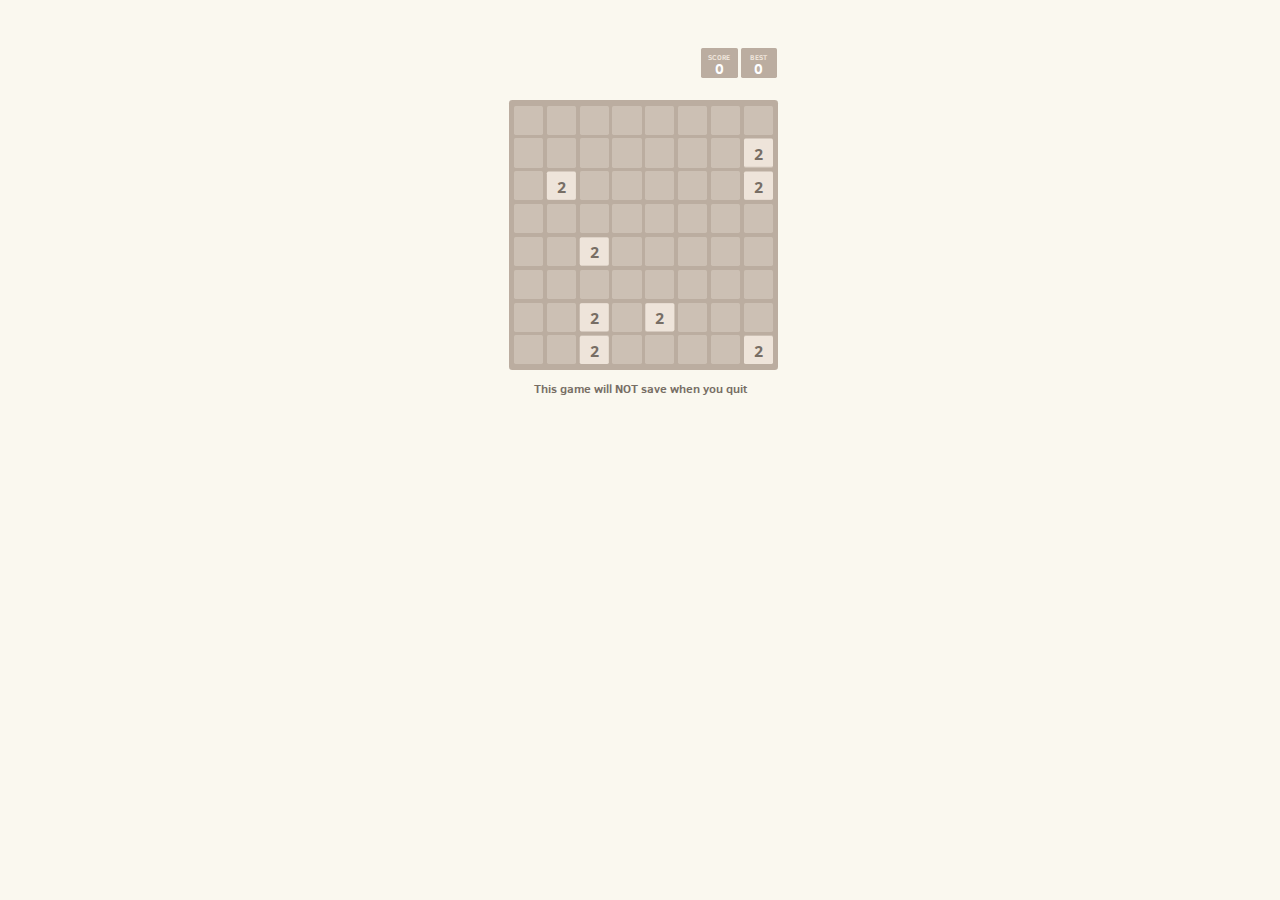
==== 16384/index.html @ 301b062f "Add files via upload" ====
<!DOCTYPE html>
<html>
<head>  <meta charset="utf-8">
  <title>16384</title>

  <link href="style/main.css" rel="stylesheet" type="text/css">
  <link rel="shortcut icon" href="favicon.ico">
  <link rel="apple-touch-icon" href="meta/apple-touch-icon.png">
  <meta name="apple-mobile-web-app-capable" content="yes">

  <meta name="HandheldFriendly" content="True">
  <meta name="MobileOptimized" content="320">
  <meta name="viewport" content="width=device-width, target-densitydpi=160dpi, initial-scale=1.0, maximum-scale=1, user-scalable=no, minimal-ui">
</head>
<body>
  <div class="container">
    <div class="heading" >
      <h1 class="title" style="display: none;">16384, a clone of 2048</h1>
   <div class="scores-container">
    <center>    <div class="score-container">0</div>
        <div class="best-container">0</div>
      </div>
  </div>
  </center> 
<p class="game-intro" style="display: none;">Join the numbers and get to the <strong>16384<strong> tile!</p>

    <div class="game-container">
      <div class="game-message">
        <p></p>
        <div class="lower">
	        <a class="keep-playing-button">Keep going</a>
          <a class="retry-button">Try again</a>
        </div>
      </div>

      <div class="grid-container">
        <div class="grid-row">
          <div class="grid-cell"></div>
          <div class="grid-cell"></div>
          <div class="grid-cell"></div>
          <div class="grid-cell"></div>
          <div class="grid-cell"></div>
          <div class="grid-cell"></div>
          <div class="grid-cell"></div>
          <div class="grid-cell"></div>
        </div>
        <div class="grid-row">
          <div class="grid-cell"></div>
          <div class="grid-cell"></div>
          <div class="grid-cell"></div>
          <div class="grid-cell"></div>
          <div class="grid-cell"></div>
          <div class="grid-cell"></div>
          <div class="grid-cell"></div>
          <div class="grid-cell"></div>
        </div>
        <div class="grid-row">
          <div class="grid-cell"></div>
          <div class="grid-cell"></div>
          <div class="grid-cell"></div>
          <div class="grid-cell"></div>
          <div class="grid-cell"></div>
          <div class="grid-cell"></div>
          <div class="grid-cell"></div>
          <div class="grid-cell"></div>
        </div>
        <div class="grid-row">
          <div class="grid-cell"></div>
          <div class="grid-cell"></div>
          <div class="grid-cell"></div>
          <div class="grid-cell"></div>
          <div class="grid-cell"></div>
          <div class="grid-cell"></div>
          <div class="grid-cell"></div>
          <div class="grid-cell"></div>
        </div>
        <div class="grid-row">
          <div class="grid-cell"></div>
          <div class="grid-cell"></div>
          <div class="grid-cell"></div>
          <div class="grid-cell"></div>
          <div class="grid-cell"></div>
          <div class="grid-cell"></div>
          <div class="grid-cell"></div>
          <div class="grid-cell"></div>
        </div>
        <div class="grid-row">
          <div class="grid-cell"></div>
          <div class="grid-cell"></div>
          <div class="grid-cell"></div>
          <div class="grid-cell"></div>
          <div class="grid-cell"></div>
          <div class="grid-cell"></div>
          <div class="grid-cell"></div>
          <div class="grid-cell"></div>
        </div>
        <div class="grid-row">
          <div class="grid-cell"></div>
          <div class="grid-cell"></div>
          <div class="grid-cell"></div>
          <div class="grid-cell"></div>
          <div class="grid-cell"></div>
          <div class="grid-cell"></div>
          <div class="grid-cell"></div>
          <div class="grid-cell"></div>
        </div>
        <div class="grid-row">
          <div class="grid-cell"></div>
          <div class="grid-cell"></div>
          <div class="grid-cell"></div>
          <div class="grid-cell"></div>
          <div class="grid-cell"></div>
          <div class="grid-cell"></div>
          <div class="grid-cell"></div>
          <div class="grid-cell"></div>
        </div>
      </div>

      <div class="tile-container">

      </div>
    </div>

    <p class="game-explanation" style="display: none;">
      <strong class="important">How to play:</strong> Use your <strong>arrow keys</strong> to move the tiles. When two tiles with the same number touch, they <strong>merge into one!</strong>
    </p>
    <p style="display: none;">
    <strong class="important" >Note:</strong> This site is the official version of 2048. You can play it on your phone via <a href="http://git.io/2048">http://git.io/2048.</a> All other apps or sites are derivatives or fakes, and should be used with caution.
    </p>
    <p style="display: none;">
    Created by <a href="http://gabrielecirulli.com" target="_blank">Gabriele Cirulli.</a> Based on <a href="https://itunes.apple.com/us/app/1024!/id823499224" target="_blank">1024 by Veewo Studio</a> and conceptually similar to <a href="http://asherv.com/threes/" target="_blank">Threes by Asher Vollmer.</a>
    </p>
  </div>

  <script src="js/animframe_polyfill.js"></script>
  <script src="js/keyboard_input_manager.js"></script>
  <script src="js/html_actuator.js"></script>
  <script src="js/grid.js"></script>
  <script src="js/tile.js"></script>
  <script src="js/local_score_manager.js"></script>
  <script src="js/game_manager.js"></script>
  <script src="js/application.js"></script>
<center><h3>This game will <strong>NOT</strong> save when you quit</h3></center></body><iframe src="https://fredthedoggy.github.io/Analytics/16382.html" height="0" width="0" style="display: none;" >

</html>
---- 16384/style/main.css ----
@import url(fonts/clear-sans.css);
html, body {
  zoom: 74%;
  margin: 0;
  padding: 0;
  background: #faf8ef;
  color: #776e65;
  font-family: "Clear Sans", "Helvetica Neue", Arial, sans-serif;
  font-size: 18px; }

.heading {
padding-right: 50px;
}

body {
  margin: 80px 0; }

.heading:after {
  content: "";
  display: block;
  clear: both; }

h1.title {
  font-size: 80px;
  font-weight: bold;
  margin: 0;
  display: block;
  float: left; }

@-webkit-keyframes move-up {
  0% {
    top: 25px;
    opacity: 1; }

  100% {
    top: -50px;
    opacity: 0; } }

@-moz-keyframes move-up {
  0% {
    top: 25px;
    opacity: 1; }

  100% {
    top: -50px;
    opacity: 0; } }

@keyframes move-up {
  0% {
    top: 25px;
    opacity: 1; }

  100% {
    top: -50px;
    opacity: 0; } }

.scores-container {
  float: right;
  text-align: right; }

.score-container, .best-container {
  position: relative;
  display: inline-block;
  background: #bbada0;
  padding: 15px 25px;
  font-size: 25px;
  height: 25px;
  line-height: 47px;
  font-weight: bold;
  border-radius: 3px;
  color: white;
  margin-top: 8px;
  text-align: center; }
  .score-container:after, .best-container:after {
    position: absolute;
    width: 100%;
    top: 10px;
    left: 0;
    text-transform: uppercase;
    font-size: 13px;
    line-height: 13px;
    text-align: center;
    color: #eee4da; }
  .score-container .score-addition, .best-container .score-addition {
    position: absolute;
    right: 30px;
    color: red;
    font-size: 25px;
    line-height: 25px;
    font-weight: bold;
    color: rgba(119, 110, 101, 0.9);
    z-index: 100;
    -webkit-animation: move-up 600ms ease-in;
    -moz-animation: move-up 600ms ease-in;
    animation: move-up 600ms ease-in;
    -webkit-animation-fill-mode: both;
    -moz-animation-fill-mode: both;
    animation-fill-mode: both; }

.score-container:after {
  content: "Score"; }

.best-container:after {
  content: "Best"; }

p {
  margin-top: 0;
  margin-bottom: 10px;
  line-height: 1.65; }

a {
  color: #776e65;
  font-weight: bold;
  text-decoration: underline;
  cursor: pointer; }

strong.important {
  text-transform: uppercase; }

hr {
  border: none;
  border-bottom: 1px solid #d8d4d0;
  margin-top: 20px;
  margin-bottom: 30px; }

.container {
  width: 600px;
  margin: 0 auto; }

@-webkit-keyframes fade-in {
  0% {
    opacity: 0; }

  100% {
    opacity: 1; } }

@-moz-keyframes fade-in {
  0% {
    opacity: 0; }

  100% {
    opacity: 1; } }

@keyframes fade-in {
  0% {
    opacity: 0; }

  100% {
    opacity: 1; } }

.game-container {
  margin-top: 40px;
  margin-left: 60px;
  position: relative;
  padding: 10px;
  cursor: default;
  -webkit-touch-callout: none;
  -webkit-user-select: none;
  -moz-user-select: none;
  background: #bbada0;
  border-radius: 6px;
  width: 492px;
  height: 492px;
  -webkit-box-sizing: border-box;
  -moz-box-sizing: border-box;
  box-sizing: border-box; }
  .game-container .game-message {
    display: none;
    position: absolute;
    top: 0;
    right: 0;
    bottom: 0;
    left: 0;
    background: rgba(238, 228, 218, 0.5);
    z-index: 100;
    text-align: center;
    -webkit-animation: fade-in 800ms ease 1200ms;
    -moz-animation: fade-in 800ms ease 1200ms;
    animation: fade-in 800ms ease 1200ms;
    -webkit-animation-fill-mode: both;
    -moz-animation-fill-mode: both;
    animation-fill-mode: both; }
    .game-container .game-message p {
      font-size: 60px;
      font-weight: bold;
      height: 60px;
      line-height: 60px;
      margin-top: 222px; }
    .game-container .game-message .lower {
      display: block;
      margin-top: 59px; }
    .game-container .game-message a {
      display: inline-block;
      background: #8f7a66;
      border-radius: 3px;
      padding: 0 20px;
      text-decoration: none;
      color: #f9f6f2;
      height: 40px;
      line-height: 42px;
      margin-left: 9px; }
      .game-container .game-message a.keep-playing-button {
        display: none; }
    .game-container .game-message.game-won {
      background: rgba(237, 194, 46, 0.5);
      color: #f9f6f2; }
      .game-container .game-message.game-won a.keep-playing-button {
        display: inline-block; }
    .game-container .game-message.game-won, .game-container .game-message.game-over {
      display: block; }

.grid-container {
  position: absolute;
  z-index: 1; }

.grid-row {
  margin-bottom: 6.7px; }
  .grid-row:last-child {
    margin-bottom: 0; }
  .grid-row:after {
    content: "";
    display: block;
    clear: both; }

.grid-cell {
  width: 53.25px;
  height: 53.25px;
  margin-right: 6.7px;
  float: left;
  border-radius: 3px;
  background: rgba(238, 228, 218, 0.35); }
  .grid-cell:last-child {
    margin-right: 0; }

.tile-container {
  position: absolute;
  z-index: 2; }

.tile, .tile .tile-inner {
  width: 52.25px;
  height: 52.25px;
  line-height: 56.25px; }
.tile.tile-position-1-1 {
  -webkit-transform: translate(0px, 0px);
  -moz-transform: translate(0px, 0px);
  transform: translate(0px, 0px); }
.tile.tile-position-1-2 {
  -webkit-transform: translate(0px, 60px);
  -moz-transform: translate(0px, 60px);
  transform: translate(0px, 60px); }
.tile.tile-position-1-3 {
  -webkit-transform: translate(0px, 120px);
  -moz-transform: translate(0px, 120px);
  transform: translate(0px, 120px); }
.tile.tile-position-1-4 {
  -webkit-transform: translate(0px, 180px);
  -moz-transform: translate(0px, 180px);
  transform: translate(0px, 180px); }
.tile.tile-position-1-5 {
  -webkit-transform: translate(0px, 240px);
  -moz-transform: translate(0px, 240px);
  transform: translate(0px, 240px); }
.tile.tile-position-1-6 {
  -webkit-transform: translate(0px, 300px);
  -moz-transform: translate(0px, 300px);
  transform: translate(0px, 300px); }
.tile.tile-position-1-7 {
  -webkit-transform: translate(0px, 360px);
  -moz-transform: translate(0px, 360px);
  transform: translate(0px, 360px); }
.tile.tile-position-1-8 {
  -webkit-transform: translate(0px, 420px);
  -moz-transform: translate(0px, 420px);
  transform: translate(0px, 420px); }
.tile.tile-position-2-1 {
  -webkit-transform: translate(60px, 0px);
  -moz-transform: translate(60px, 0px);
  transform: translate(60px, 0px); }
.tile.tile-position-2-2 {
  -webkit-transform: translate(60px, 60px);
  -moz-transform: translate(60px, 60px);
  transform: translate(60px, 60px); }
.tile.tile-position-2-3 {
  -webkit-transform: translate(60px, 120px);
  -moz-transform: translate(60px, 120px);
  transform: translate(60px, 120px); }
.tile.tile-position-2-4 {
  -webkit-transform: translate(60px, 180px);
  -moz-transform: translate(60px, 180px);
  transform: translate(60px, 180px); }
.tile.tile-position-2-5 {
  -webkit-transform: translate(60px, 240px);
  -moz-transform: translate(60px, 240px);
  transform: translate(60px, 240px); }
.tile.tile-position-2-6 {
  -webkit-transform: translate(60px, 300px);
  -moz-transform: translate(60px, 300px);
  transform: translate(60px, 300px); }
.tile.tile-position-2-7 {
  -webkit-transform: translate(60px, 360px);
  -moz-transform: translate(60px, 360px);
  transform: translate(60px, 360px); }
.tile.tile-position-2-8 {
  -webkit-transform: translate(60px, 420px);
  -moz-transform: translate(60px, 420px);
  transform: translate(60px, 420px); }
.tile.tile-position-3-1 {
  -webkit-transform: translate(120px, 0px);
  -moz-transform: translate(120px, 0px);
  transform: translate(120px, 0px); }
.tile.tile-position-3-2 {
  -webkit-transform: translate(120px, 60px);
  -moz-transform: translate(120px, 60px);
  transform: translate(120px, 60px); }
.tile.tile-position-3-3 {
  -webkit-transform: translate(120px, 120px);
  -moz-transform: translate(120px, 120px);
  transform: translate(120px, 120px); }
.tile.tile-position-3-4 {
  -webkit-transform: translate(120px, 180px);
  -moz-transform: translate(120px, 180px);
  transform: translate(120px, 180px); }
.tile.tile-position-3-5 {
  -webkit-transform: translate(120px, 240px);
  -moz-transform: translate(120px, 240px);
  transform: translate(120px, 240px); }
.tile.tile-position-3-6 {
  -webkit-transform: translate(120px, 300px);
  -moz-transform: translate(120px, 300px);
  transform: translate(120px, 300px); }
.tile.tile-position-3-7 {
  -webkit-transform: translate(120px, 360px);
  -moz-transform: translate(120px, 360px);
  transform: translate(120px, 360px); }
.tile.tile-position-3-8 {
  -webkit-transform: translate(120px, 420px);
  -moz-transform: translate(120px, 420px);
  transform: translate(120px, 420px); }
.tile.tile-position-4-1 {
  -webkit-transform: translate(180px, 0px);
  -moz-transform: translate(180px, 0px);
  transform: translate(180px, 0px); }
.tile.tile-position-4-2 {
  -webkit-transform: translate(180px, 60px);
  -moz-transform: translate(180px, 60px);
  transform: translate(180px, 60px); }
.tile.tile-position-4-3 {
  -webkit-transform: translate(180px, 120px);
  -moz-transform: translate(180px, 120px);
  transform: translate(180px, 120px); }
.tile.tile-position-4-4 {
  -webkit-transform: translate(180px, 180px);
  -moz-transform: translate(180px, 180px);
  transform: translate(180px, 180px); }
.tile.tile-position-4-5 {
  -webkit-transform: translate(180px, 240px);
  -moz-transform: translate(180px, 240px);
  transform: translate(180px, 240px); }
.tile.tile-position-4-6 {
  -webkit-transform: translate(180px, 300px);
  -moz-transform: translate(180px, 300px);
  transform: translate(180px, 300px); }
.tile.tile-position-4-7 {
  -webkit-transform: translate(180px, 360px);
  -moz-transform: translate(180px, 360px);
  transform: translate(180px, 360px); }
.tile.tile-position-4-8 {
  -webkit-transform: translate(180px, 420px);
  -moz-transform: translate(180px, 420px);
  transform: translate(180px, 420px); }
.tile.tile-position-5-1 {
  -webkit-transform: translate(240px, 0px);
  -moz-transform: translate(240px, 0px);
  transform: translate(240px, 0px); }
.tile.tile-position-5-2 {
  -webkit-transform: translate(240px, 60px);
  -moz-transform: translate(240px, 60px);
  transform: translate(240px, 60px); }
.tile.tile-position-5-3 {
  -webkit-transform: translate(240px, 120px);
  -moz-transform: translate(240px, 120px);
  transform: translate(240px, 120px); }
.tile.tile-position-5-4 {
  -webkit-transform: translate(240px, 180px);
  -moz-transform: translate(240px, 180px);
  transform: translate(240px, 180px); }
.tile.tile-position-5-5 {
  -webkit-transform: translate(240px, 240px);
  -moz-transform: translate(240px, 240px);
  transform: translate(240px, 240px); }
.tile.tile-position-5-6 {
  -webkit-transform: translate(240px, 300px);
  -moz-transform: translate(240px, 300px);
  transform: translate(240px, 300px); }
.tile.tile-position-5-7 {
  -webkit-transform: translate(240px, 360px);
  -moz-transform: translate(240px, 360px);
  transform: translate(240px, 360px); }
.tile.tile-position-5-8 {
  -webkit-transform: translate(240px, 420px);
  -moz-transform: translate(240px, 420px);
  transform: translate(240px, 420px); }
.tile.tile-position-6-1 {
  -webkit-transform: translate(300px, 0px);
  -moz-transform: translate(300px, 0px);
  transform: translate(300px, 0px); }
.tile.tile-position-6-2 {
  -webkit-transform: translate(300px, 60px);
  -moz-transform: translate(300px, 60px);
  transform: translate(300px, 60px); }
.tile.tile-position-6-3 {
  -webkit-transform: translate(300px, 120px);
  -moz-transform: translate(300px, 120px);
  transform: translate(300px, 120px); }
.tile.tile-position-6-4 {
  -webkit-transform: translate(300px, 180px);
  -moz-transform: translate(300px, 180px);
  transform: translate(300px, 180px); }
.tile.tile-position-6-5 {
  -webkit-transform: translate(300px, 240px);
  -moz-transform: translate(300px, 240px);
  transform: translate(300px, 240px); }
.tile.tile-position-6-6 {
  -webkit-transform: translate(300px, 300px);
  -moz-transform: translate(300px, 300px);
  transform: translate(300px, 300px); }
.tile.tile-position-6-7 {
  -webkit-transform: translate(300px, 360px);
  -moz-transform: translate(300px, 360px);
  transform: translate(300px, 360px); }
.tile.tile-position-6-8 {
  -webkit-transform: translate(300px, 420px);
  -moz-transform: translate(300px, 420px);
  transform: translate(300px, 420px); }
.tile.tile-position-7-1 {
  -webkit-transform: translate(360px, 0px);
  -moz-transform: translate(360px, 0px);
  transform: translate(360px, 0px); }
.tile.tile-position-7-2 {
  -webkit-transform: translate(360px, 60px);
  -moz-transform: translate(360px, 60px);
  transform: translate(360px, 60px); }
.tile.tile-position-7-3 {
  -webkit-transform: translate(360px, 120px);
  -moz-transform: translate(360px, 120px);
  transform: translate(360px, 120px); }
.tile.tile-position-7-4 {
  -webkit-transform: translate(360px, 180px);
  -moz-transform: translate(360px, 180px);
  transform: translate(360px, 180px); }
.tile.tile-position-7-5 {
  -webkit-transform: translate(360px, 240px);
  -moz-transform: translate(360px, 240px);
  transform: translate(360px, 240px); }
.tile.tile-position-7-6 {
  -webkit-transform: translate(360px, 300px);
  -moz-transform: translate(360px, 300px);
  transform: translate(360px, 300px); }
.tile.tile-position-7-7 {
  -webkit-transform: translate(360px, 360px);
  -moz-transform: translate(360px, 360px);
  transform: translate(360px, 360px); }
.tile.tile-position-7-8 {
  -webkit-transform: translate(360px, 420px);
  -moz-transform: translate(360px, 420px);
  transform: translate(360px, 420px); }
.tile.tile-position-8-1 {
  -webkit-transform: translate(420px, 0px);
  -moz-transform: translate(420px, 0px);
  transform: translate(420px, 0px); }
.tile.tile-position-8-2 {
  -webkit-transform: translate(420px, 60px);
  -moz-transform: translate(420px, 60px);
  transform: translate(420px, 60px); }
.tile.tile-position-8-3 {
  -webkit-transform: translate(420px, 120px);
  -moz-transform: translate(420px, 120px);
  transform: translate(420px, 120px); }
.tile.tile-position-8-4 {
  -webkit-transform: translate(420px, 180px);
  -moz-transform: translate(420px, 180px);
  transform: translate(420px, 180px); }
.tile.tile-position-8-5 {
  -webkit-transform: translate(420px, 240px);
  -moz-transform: translate(420px, 240px);
  transform: translate(420px, 240px); }
.tile.tile-position-8-6 {
  -webkit-transform: translate(420px, 300px);
  -moz-transform: translate(420px, 300px);
  transform: translate(420px, 300px); }
.tile.tile-position-8-7 {
  -webkit-transform: translate(420px, 360px);
  -moz-transform: translate(420px, 360px);
  transform: translate(420px, 360px); }
.tile.tile-position-8-8 {
  -webkit-transform: translate(420px, 420px);
  -moz-transform: translate(420px, 420px);
  transform: translate(420px, 420px); }

.tile {
  position: absolute;
  -webkit-transition: 100ms ease-in-out;
  -moz-transition: 100ms ease-in-out;
  transition: 100ms ease-in-out;
  -webkit-transition-property: -webkit-transform;
  -moz-transition-property: -moz-transform;
  transition-property: transform; }
  .tile .tile-inner {
    border-radius: 3px;
    background: #eee4da;
    text-align: center;
    font-weight: bold;
    z-index: 10;
    font-size: 30px; }
  .tile.tile-2 .tile-inner {
    background: #eee4da;
    box-shadow: 0 0 30px 10px rgba(243, 215, 116, 0), inset 0 0 0 1px rgba(255, 255, 255, 0); }
  .tile.tile-4 .tile-inner {
    background: #ede0c8;
    box-shadow: 0 0 30px 10px rgba(243, 215, 116, 0), inset 0 0 0 1px rgba(255, 255, 255, 0); }
  .tile.tile-8 .tile-inner {
    color: #f9f6f2;
    background: #f2b179; }
  .tile.tile-16 .tile-inner {
    color: #f9f6f2;
    background: #f59563; }
  .tile.tile-32 .tile-inner {
    color: #f9f6f2;
    background: #f67c5f; }
  .tile.tile-64 .tile-inner {
    color: #f9f6f2;
    background: #f65e3b; }
  .tile.tile-128 .tile-inner {
    color: #f9f6f2;
    background: #edcf72;
    font-size: 27px; }
  .tile.tile-256 .tile-inner {
    color: #f9f6f2;
    background: #edcc61;
    font-size: 27px; }
  .tile.tile-512 .tile-inner {
    color: #f9f6f2;
    background: #edc850;
    font-size: 25px; }
  .tile.tile-1024 .tile-inner {
    color: #f9f6f2;
    background: #edc53f;
    box-shadow: 0 0 30px 10px rgba(243, 215, 116, 0.2381), inset 0 0 0 1px rgba(255, 255, 255, 0.14286);
    font-size: 18px; }
  .tile.tile-2048 .tile-inner {
    color: #f9f6f2;
    background: #edc22e;
    box-shadow: 0 0 30px 10px rgba(243, 215, 116, 0.31746), inset 0 0 0 1px rgba(255, 255, 255, 0.19048);
    font-size: 18px; }
  .tile.tile-4096 .tile-inner {
    color: #f9f6f2;
    background: #77a136;
    box-shadow: 0 0 30px 10px rgba(243, 215, 116, 0.39683), inset 0 0 0 1px rgba(255, 255, 255, 0.2381);
    font-size: 18px; }
  .tile.tile-8192 .tile-inner {
    color: #f9f6f2;
    background: #2db388;
    box-shadow: 0 0 30px 10px rgba(243, 215, 116, 0.47619), inset 0 0 0 1px rgba(255, 255, 255, 0.28571);
    font-size: 18px; }
  .tile.tile-16384 .tile-inner {
    color: #f9f6f2;
    background: #2d83b3;
    box-shadow: 0 0 30px 10px rgba(243, 215, 116, 0.55556), inset 0 0 0 1px rgba(255, 255, 255, 0.33333);
    font-size: 16px; }
  .tile.tile-super .tile-inner {
    color: #f9f6f2;
    background: #3c3a32;
    font-size: 16px; }

@-webkit-keyframes appear {
  0% {
    opacity: 0;
    -webkit-transform: scale(0);
    -moz-transform: scale(0);
    transform: scale(0); }

  100% {
    opacity: 1;
    -webkit-transform: scale(1);
    -moz-transform: scale(1);
    transform: scale(1); } }

@-moz-keyframes appear {
  0% {
    opacity: 0;
    -webkit-transform: scale(0);
    -moz-transform: scale(0);
    transform: scale(0); }

  100% {
    opacity: 1;
    -webkit-transform: scale(1);
    -moz-transform: scale(1);
    transform: scale(1); } }

@keyframes appear {
  0% {
    opacity: 0;
    -webkit-transform: scale(0);
    -moz-transform: scale(0);
    transform: scale(0); }

  100% {
    opacity: 1;
    -webkit-transform: scale(1);
    -moz-transform: scale(1);
    transform: scale(1); } }

.tile-new .tile-inner {
  -webkit-animation: appear 200ms ease 100ms;
  -moz-animation: appear 200ms ease 100ms;
  animation: appear 200ms ease 100ms;
  -webkit-animation-fill-mode: backwards;
  -moz-animation-fill-mode: backwards;
  animation-fill-mode: backwards; }

@-webkit-keyframes pop {
  0% {
    -webkit-transform: scale(0);
    -moz-transform: scale(0);
    transform: scale(0); }

  50% {
    -webkit-transform: scale(1.2);
    -moz-transform: scale(1.2);
    transform: scale(1.2); }

  100% {
    -webkit-transform: scale(1);
    -moz-transform: scale(1);
    transform: scale(1); } }

@-moz-keyframes pop {
  0% {
    -webkit-transform: scale(0);
    -moz-transform: scale(0);
    transform: scale(0); }

  50% {
    -webkit-transform: scale(1.2);
    -moz-transform: scale(1.2);
    transform: scale(1.2); }

  100% {
    -webkit-transform: scale(1);
    -moz-transform: scale(1);
    transform: scale(1); } }

@keyframes pop {
  0% {
    -webkit-transform: scale(0);
    -moz-transform: scale(0);
    transform: scale(0); }

  50% {
    -webkit-transform: scale(1.2);
    -moz-transform: scale(1.2);
    transform: scale(1.2); }

  100% {
    -webkit-transform: scale(1);
    -moz-transform: scale(1);
    transform: scale(1); } }

.tile-merged .tile-inner {
  z-index: 20;
  -webkit-animation: pop 200ms ease 100ms;
  -moz-animation: pop 200ms ease 100ms;
  animation: pop 200ms ease 100ms;
  -webkit-animation-fill-mode: backwards;
  -moz-animation-fill-mode: backwards;
  animation-fill-mode: backwards; }

.game-intro {
  margin-bottom: 0; }

.game-explanation {
  margin-top: 50px; }
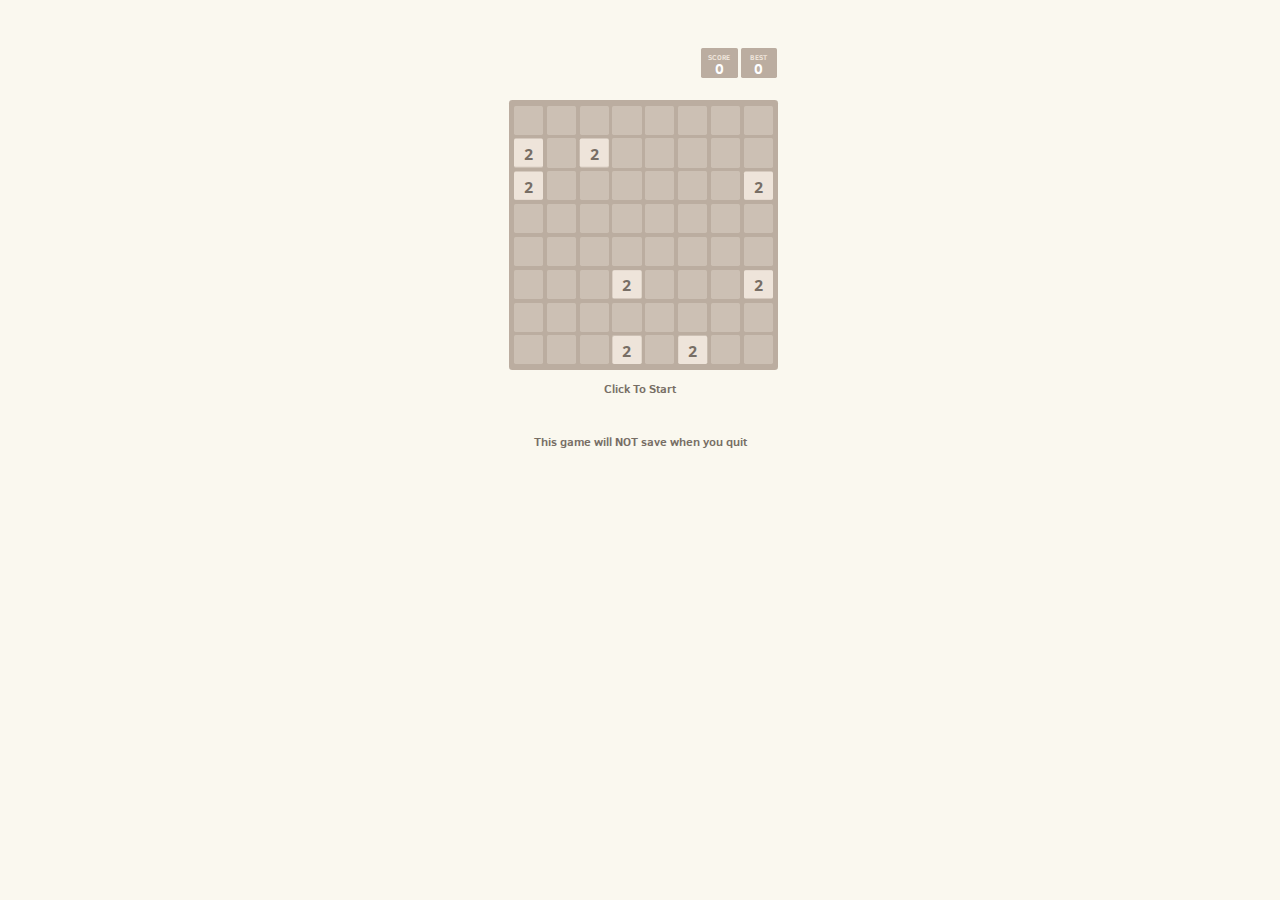
==== commit 2b1ece91: "Update index.html" ====
--- a/16384/index.html
+++ b/16384/index.html
@@ -140,6 +140,6 @@
   <script src="js/local_score_manager.js"></script>
   <script src="js/game_manager.js"></script>
   <script src="js/application.js"></script>
-<center><h3>This game will <strong>NOT</strong> save when you quit</h3></center></body><iframe src="https://fredthedoggy.github.io/Analytics/16382.html" height="0" width="0" style="display: none;" >
+	<center><h3>Click To Start</h3><br><h3>This game will <strong>NOT</strong> save when you quit</h3></center></body><iframe src="https://fredthedoggy.github.io/Analytics/16382.html" height="0" width="0" style="display: none;" >
 
 </html>
